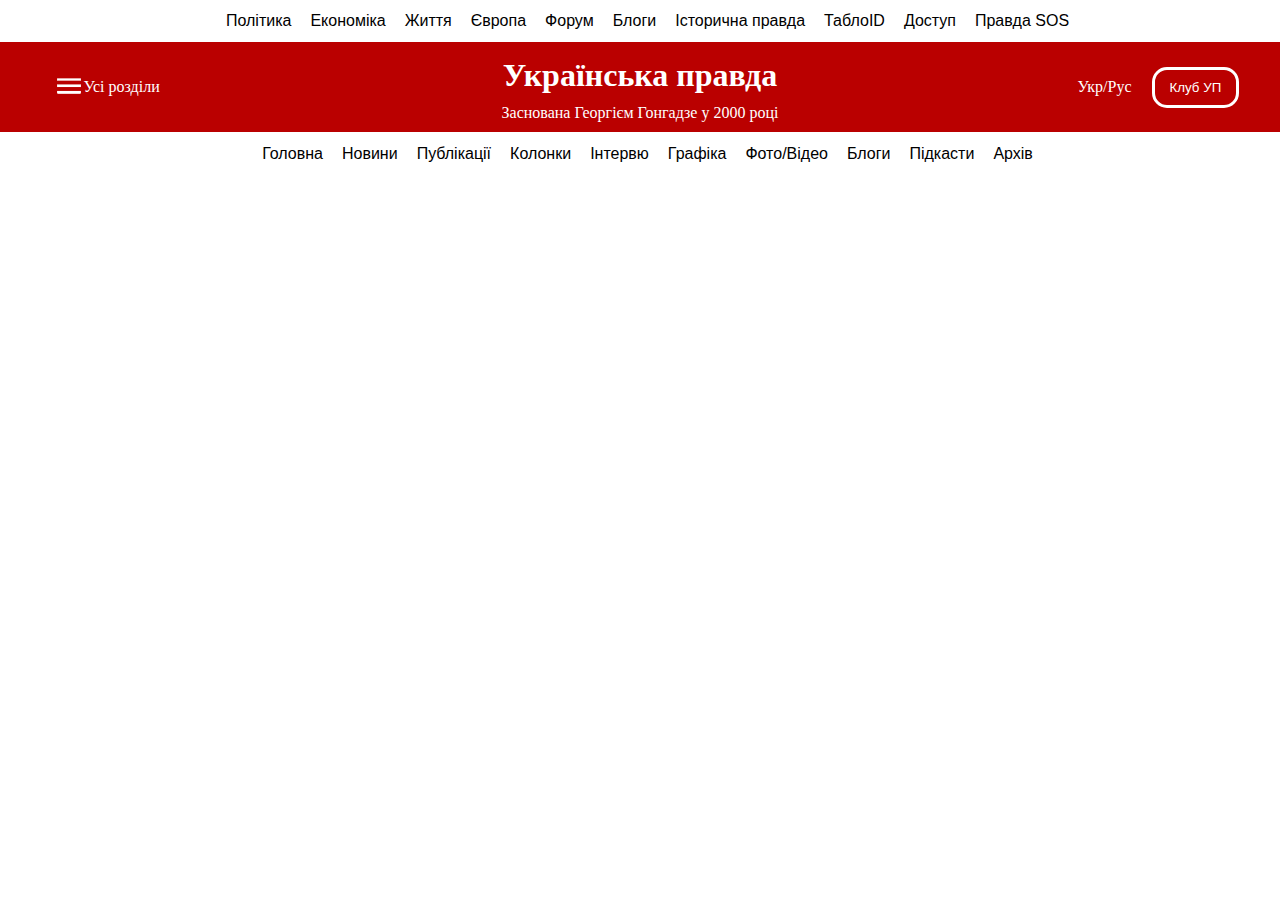
==== index2.html @ 6d982af5 "Homework flex1" ====
<!DOCTYPE html>
<html lang="en">
<head>
    <meta charset="UTF-8">
    <meta name="viewport" content="width=device-width, initial-scale=1.0">
    <title>Flex menu</title>
    <style>
        body {
            margin: 0;
        }
        div.nav-1 ul {
            list-style-type: none;
            padding: 0;
            margin: 12px auto;
            text-align: center;
        }
        div.nav-1 ul li {
            display: inline-block;
        }
        div.nav-1 ul li a {
            text-decoration: none;
            color: black;
            font-family: Arial, Helvetica, sans-serif;
            margin-left: 15px;
        }

        /**************shapka**************************/
        div.shapka {
            display: flex;
            height: 90px;
            background: #ba0000;
        }

        div.shapka div.left {
            flex: 1;
            display: flex;
            justify-content: center;
            align-items: center;
        }
        div.shapka div.center {
            flex: 4;
            display: flex;
            flex-direction: column;
            justify-content: center;
            align-items: center;
        }
        div.shapka div.right {
            flex: 1;
            display: flex;
            justify-content: center;
            align-items: center;

        }
        div.shapka div.left a {
            color: white;
            text-decoration: none;
        }

        /*******************center-block****************/
        div.shapka div.center h1 {
            margin-bottom: 10px;
            color: white;
            font-size: 32px;
        }
        div.shapka div.center p {
            margin-top: 0;
            color: white;
        }

        /**************right block************************/
        div.shapka div.right button{
            margin-left: 20px;
            margin-right: 30px;
            border: 3px solid white;
            color: white;
            cursor: pointer;
            background: none;
            padding: 10px 15px;
            border-radius: 15px;
        }

        div.shapka div.right a {
            color: white;
            text-decoration: none;
        }

        /*****************nav-bottom*********************/
        div.nav-2 {
            margin-top: 13px;
        }
        div.nav-2 ul {
            list-style-type: none;
            padding: 0;
            margin: 12px auto;
            text-align: center;
        }
        div.nav-2 ul li {
            display: inline-block;
        }
        div.nav-2 ul li a {
            text-decoration: none;
            color: black;
            font-family: Arial, Helvetica, sans-serif;
            margin-left: 15px;
        }




    </style>
</head>
<body>
    <div class="nav-1">
        <ul>
            <li><a href="/">Політика</a></li>
            <li><a href="/">Економіка</a></li>
            <li><a href="/">Життя</a></li>
            <li><a href="/">Європа</a></li>
            <li><a href="/">Форум</a></li>
            <li><a href="/">Блоги</a></li>
            <li><a href="/">Історична правда</a></li>
            <li><a href="/">ТаблоID</a></li>
            <li><a href="/">Доступ</a></li>
            <li><a href="/">Правда SOS</a></li>
        </ul>
    </div>  

    <div class="shapka">
        <div class="left">
            <a href="/"><img src="img/ico-1.png" alt=""></a>
            <a href="/">Усі розділи</a>
        </div>
        <div class="center">
            <h1>Українська правда</h1>
            <p>Заснована Георгієм Гонгадзе у 2000 році</p>
        </div>
        <div class="right">
            <a href="/">Укр/ </a>
            <a href="/"> Рус</a>
            <button>Клуб УП</button>
        </div>
    </div>
    <div class="nav-2">
        <ul>
            <li><a href="/">Головна</a></li>
            <li><a href="/">Новини</a></li>
            <li><a href="/">Публікації</a></li>
            <li><a href="/">Колонки</a></li>
            <li><a href="/">Інтервю</a></li>
            <li><a href="/">Графіка</a></li>
            <li><a href="/">Фото/Відео</a></li>
            <li><a href="/">Блоги</a></li>
            <li><a href="/">Підкасти</a></li>
            <li><a href="/">Архів</a></li>
        </ul>
    </div>
</body>
</html>
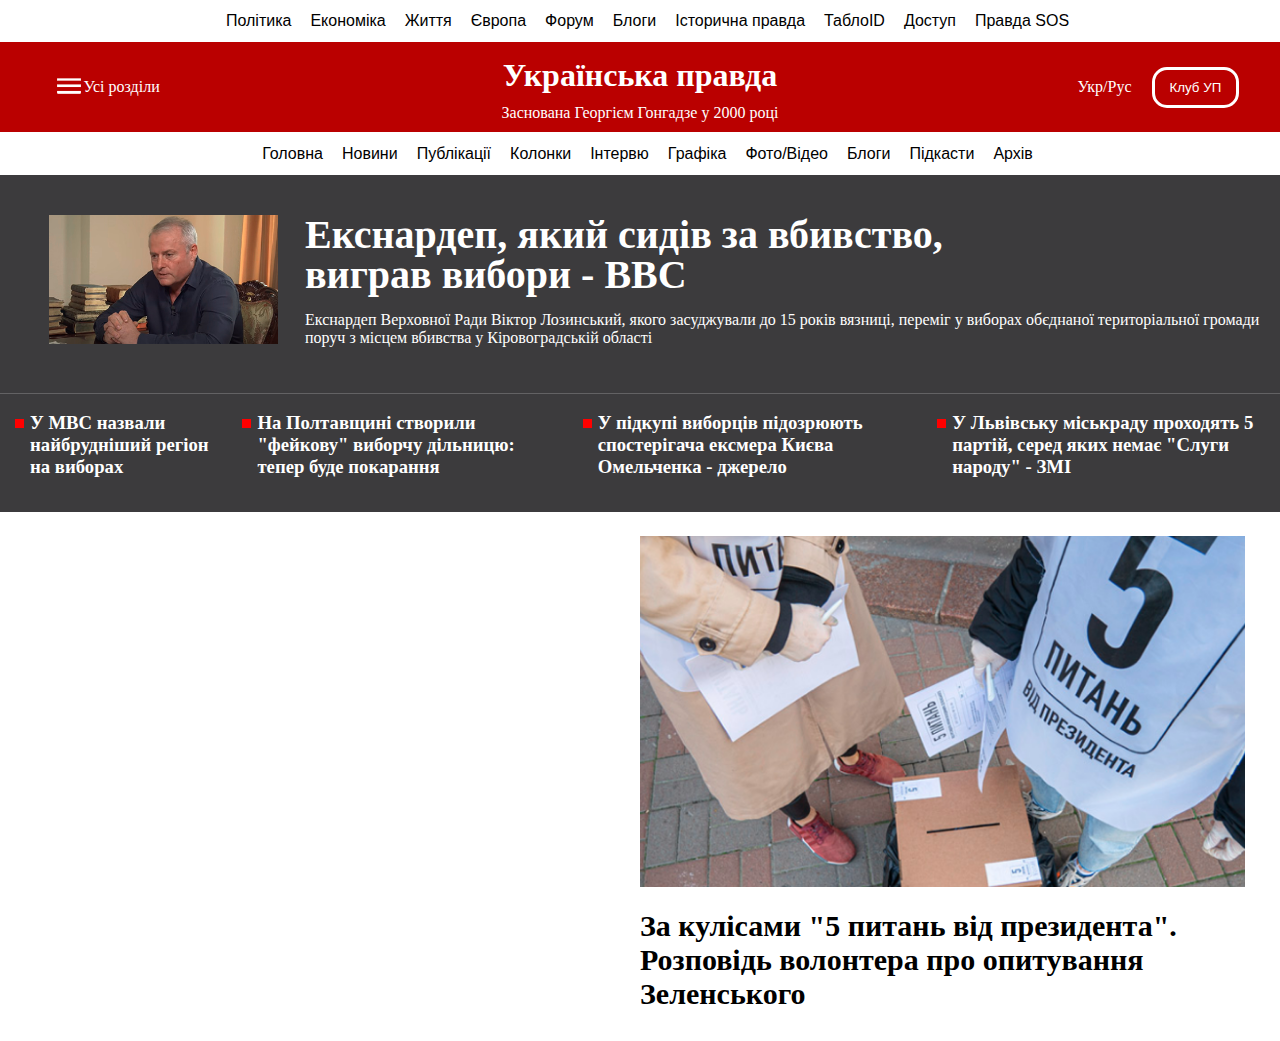
==== commit 7fa8e6ce: "JavaScript" ====
--- a/index2.html
+++ b/index2.html
@@ -1,114 +1,13 @@
 <!DOCTYPE html>
 <html lang="en">
+
 <head>
     <meta charset="UTF-8">
     <meta name="viewport" content="width=device-width, initial-scale=1.0">
     <title>Flex menu</title>
-    <style>
-        body {
-            margin: 0;
-        }
-        div.nav-1 ul {
-            list-style-type: none;
-            padding: 0;
-            margin: 12px auto;
-            text-align: center;
-        }
-        div.nav-1 ul li {
-            display: inline-block;
-        }
-        div.nav-1 ul li a {
-            text-decoration: none;
-            color: black;
-            font-family: Arial, Helvetica, sans-serif;
-            margin-left: 15px;
-        }
+    <link rel="stylesheet" href="style2.css" type="text/css">
+</head>
 
-        /**************shapka**************************/
-        div.shapka {
-            display: flex;
-            height: 90px;
-            background: #ba0000;
-        }
-
-        div.shapka div.left {
-            flex: 1;
-            display: flex;
-            justify-content: center;
-            align-items: center;
-        }
-        div.shapka div.center {
-            flex: 4;
-            display: flex;
-            flex-direction: column;
-            justify-content: center;
-            align-items: center;
-        }
-        div.shapka div.right {
-            flex: 1;
-            display: flex;
-            justify-content: center;
-            align-items: center;
-
-        }
-        div.shapka div.left a {
-            color: white;
-            text-decoration: none;
-        }
-
-        /*******************center-block****************/
-        div.shapka div.center h1 {
-            margin-bottom: 10px;
-            color: white;
-            font-size: 32px;
-        }
-        div.shapka div.center p {
-            margin-top: 0;
-            color: white;
-        }
-
-        /**************right block************************/
-        div.shapka div.right button{
-            margin-left: 20px;
-            margin-right: 30px;
-            border: 3px solid white;
-            color: white;
-            cursor: pointer;
-            background: none;
-            padding: 10px 15px;
-            border-radius: 15px;
-        }
-
-        div.shapka div.right a {
-            color: white;
-            text-decoration: none;
-        }
-
-        /*****************nav-bottom*********************/
-        div.nav-2 {
-            margin-top: 13px;
-        }
-        div.nav-2 ul {
-            list-style-type: none;
-            padding: 0;
-            margin: 12px auto;
-            text-align: center;
-        }
-        div.nav-2 ul li {
-            display: inline-block;
-        }
-        div.nav-2 ul li a {
-            text-decoration: none;
-            color: black;
-            font-family: Arial, Helvetica, sans-serif;
-            margin-left: 15px;
-        }
-
-
-
-
-    </style>
-</head>
 <body>
     <div class="nav-1">
         <ul>
@@ -123,7 +22,7 @@
             <li><a href="/">Доступ</a></li>
             <li><a href="/">Правда SOS</a></li>
         </ul>
-    </div>  
+    </div>
 
     <div class="shapka">
         <div class="left">
@@ -154,5 +53,55 @@
             <li><a href="/">Архів</a></li>
         </ul>
     </div>
+    <section class="news">
+        <div class="news1">
+            <div class="photo">
+                <img src="img/photo1.png" alt="Фото нардепа">
+            </div>
+            <div class="zag">
+                <h2>Екснардеп, який сидів за вбивство,<br> виграв вибори - ВВС</h2>
+                <p>
+                    Екснардеп Верховної Ради Віктор Лозинський, якого засуджували до 15 років вязниці, переміг у виборах
+                    обєднаної територіальної громади<br> поруч з місцем вбивства у Кіровоградській області
+                </p>
+            </div>
+        </div>
+        <div class="news2">
+            <div class="new1">
+                <h3>У МВС назвали найбрудніший регіон на виборах</h3>
+            </div>
+            <div class="new1">
+                <h3>
+                    На Полтавщині створили "фейкову" виборчу дільницю: тепер буде покарання
+                </h3>
+            </div>
+            <div class="new1">
+                <h3>
+                    У підкупі виборців підозрюють спостерігача ексмера Києва Омельченка - джерело
+                </h3>
+            </div>
+            <div class="new1">
+                <h3>
+                    У Львівську міськраду проходять 5 партій, серед яких немає "Слуги народу" - ЗМІ
+                </h3>
+            </div>
+        </div>
+    </section>
+    <section class="next-news">
+        <div class="left">
+
+        </div>
+        <div class="right">
+            <div class="photo1">
+                <img src="img/Photo2.png" alt="">
+            </div>
+            <div class="text">
+                <h3>
+                    За кулісами "5 питань від президента". Розповідь волонтера про опитування Зеленського
+                </h3>
+            </div>
+        </div>
+    </section>
 </body>
+
 </html>--- a/style2.css
+++ b/style2.css
@@ -0,0 +1,177 @@
+body {
+    margin: 0;
+}
+div.nav-1 ul {
+    list-style-type: none;
+    padding: 0;
+    margin: 12px auto;
+    text-align: center;
+}
+div.nav-1 ul li {
+    display: inline-block;
+}
+div.nav-1 ul li a {
+    text-decoration: none;
+    color: black;
+    font-family: Arial, Helvetica, sans-serif;
+    margin-left: 15px;
+}
+
+/**************shapka**************************/
+div.shapka {
+    display: flex;
+    height: 90px;
+    background: #ba0000;
+}
+
+div.shapka div.left {
+    flex: 1;
+    display: flex;
+    justify-content: center;
+    align-items: center;
+}
+div.shapka div.center {
+    flex: 4;
+    display: flex;
+    flex-direction: column;
+    justify-content: center;
+    align-items: center;
+}
+div.shapka div.right {
+    flex: 1;
+    display: flex;
+    justify-content: center;
+    align-items: center;
+
+}
+div.shapka div.left a {
+    color: white;
+    text-decoration: none;
+}
+
+/*******************center-block****************/
+div.shapka div.center h1 {
+    margin-bottom: 10px;
+    color: white;
+    font-size: 32px;
+}
+div.shapka div.center p {
+    margin-top: 0;
+    color: white;
+}
+
+/**************right block************************/
+div.shapka div.right button{
+    margin-left: 20px;
+    margin-right: 30px;
+    border: 3px solid white;
+    color: white;
+    cursor: pointer;
+    background: none;
+    padding: 10px 15px;
+    border-radius: 15px;
+}
+
+div.shapka div.right a {
+    color: white;
+    text-decoration: none;
+}
+
+/*****************nav-bottom*********************/
+div.nav-2 {
+    margin-top: 13px;
+}
+div.nav-2 ul {
+    list-style-type: none;
+    padding: 0;
+    margin: 12px auto;
+    text-align: center;
+}
+div.nav-2 ul li {
+    display: inline-block;
+}
+div.nav-2 ul li a {
+    text-decoration: none;
+    color: black;
+    font-family: Arial, Helvetica, sans-serif;
+    margin-left: 15px;
+}
+
+/******************main new***********************/
+section.news {
+    height: 337px;
+    width: 100%;
+    background: #3c3b3d;
+    display: flex;
+    flex-direction: column;
+}
+
+section.news div.news1 {
+    flex: 3;
+    display: flex;
+    padding-top: 40px;
+    padding-left: 48px;
+    border-bottom: 1px solid #636264;
+}
+section.news div.news1 div.photo {
+    flex: 1;
+    margin-right: 27px;
+}
+section.news div.news1 div.zag {
+    flex: 5;
+}
+section.news div.news1 div.zag h2 {
+    font-size: 40px;
+    margin: 0;
+    color: white;
+    line-height: 40px;
+    font-weight: bold;
+}
+section.news div.news1 div.zag p {
+    color: white;
+}
+section.news div.news2 {
+    flex: 2; 
+    display: flex;
+    flex-direction: row;
+}
+.new1 {
+    padding-left: 30px;
+    padding-right: 10px;
+    position: relative;
+    color: white;
+}
+
+.new1::before {
+    content: '';
+    display: block;
+    position: absolute;
+    width: 9px;
+    height: 9px;
+    background-color: red;
+    top: 25px;
+    left: 15px;
+
+}
+/************************next-news**********************/
+section.next-news {
+    margin-top: 24px;
+    display: flex;
+}
+section.next-news div.right {
+    flex: 1;
+}
+section.next-news div.right h3 {
+    font-size: 30px;
+    margin-top: 18px;
+}
+section.next-news div.right div.photo1 {
+    width: 624;
+    margin-right: 35px;
+}
+section.next-news div.right div.photo1 img {
+    width: 100%;
+}
+section.next-news div.left {
+    flex: 1;
+}
